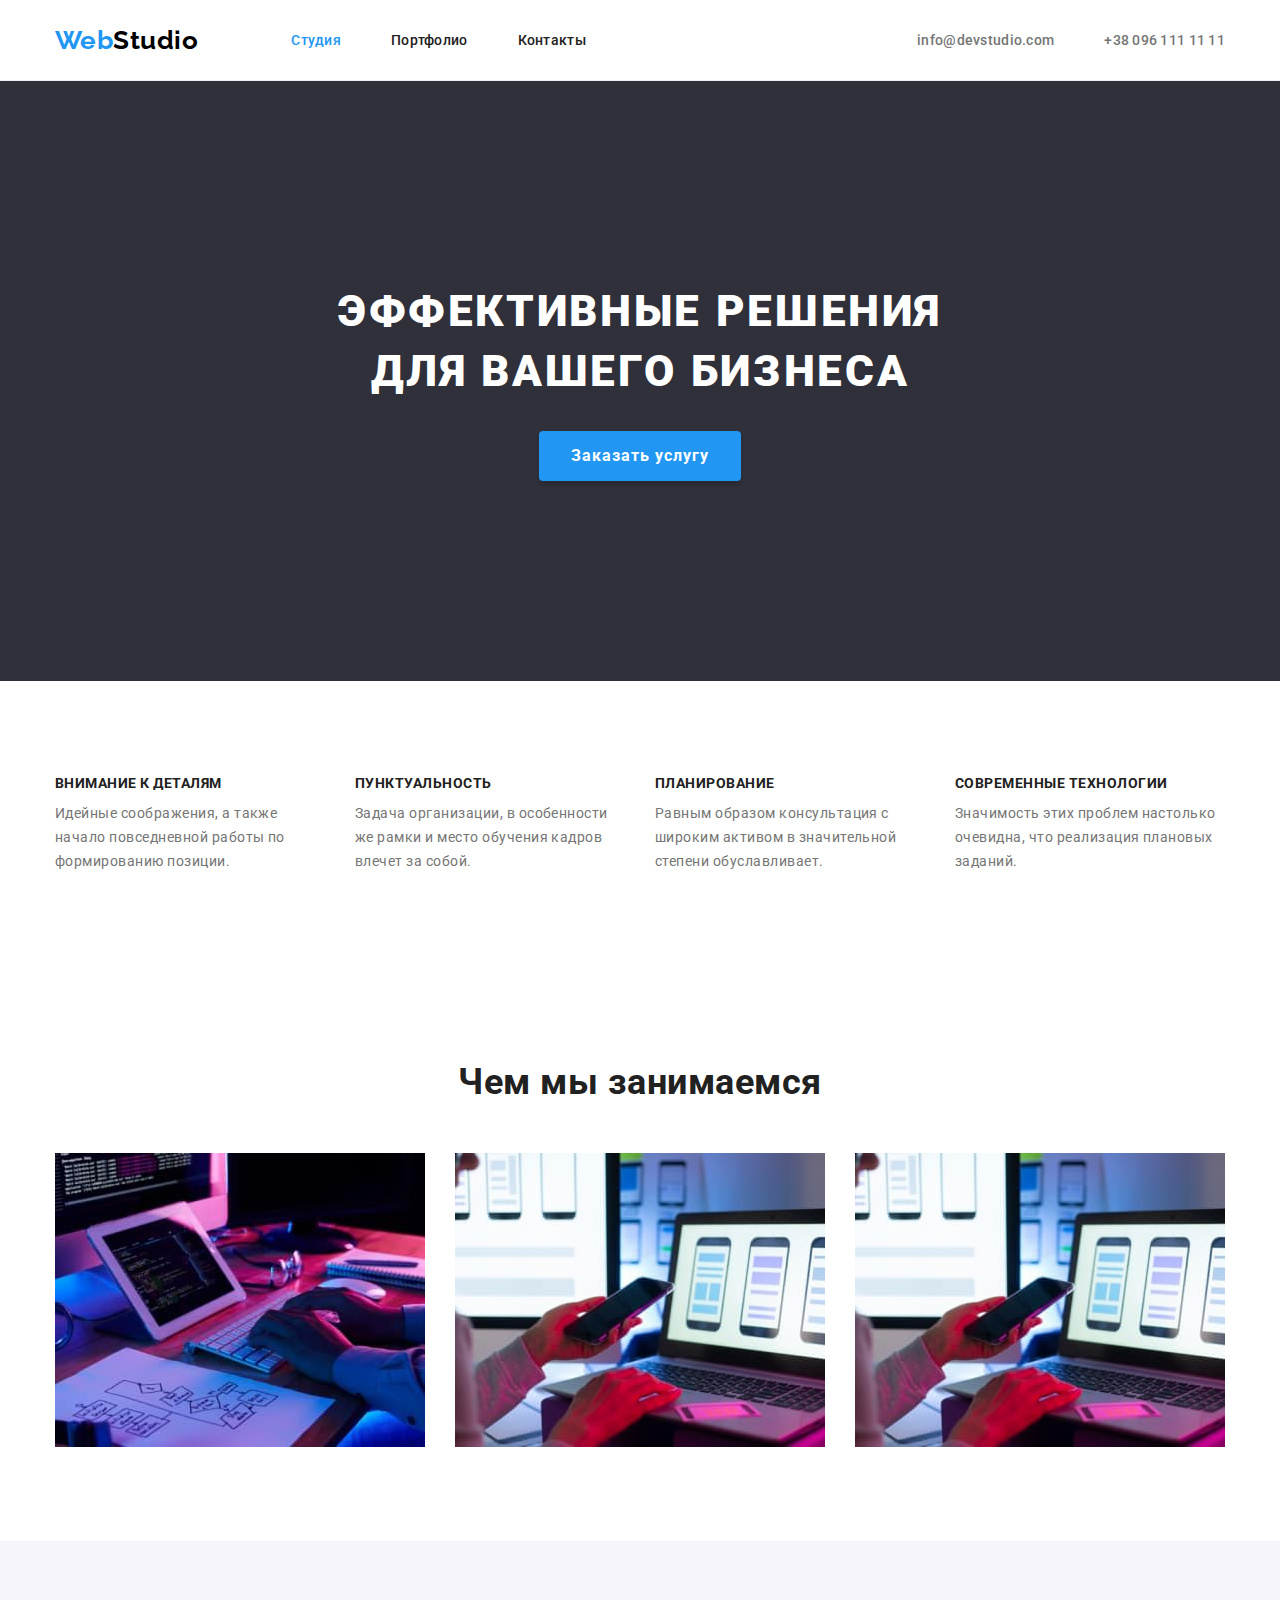
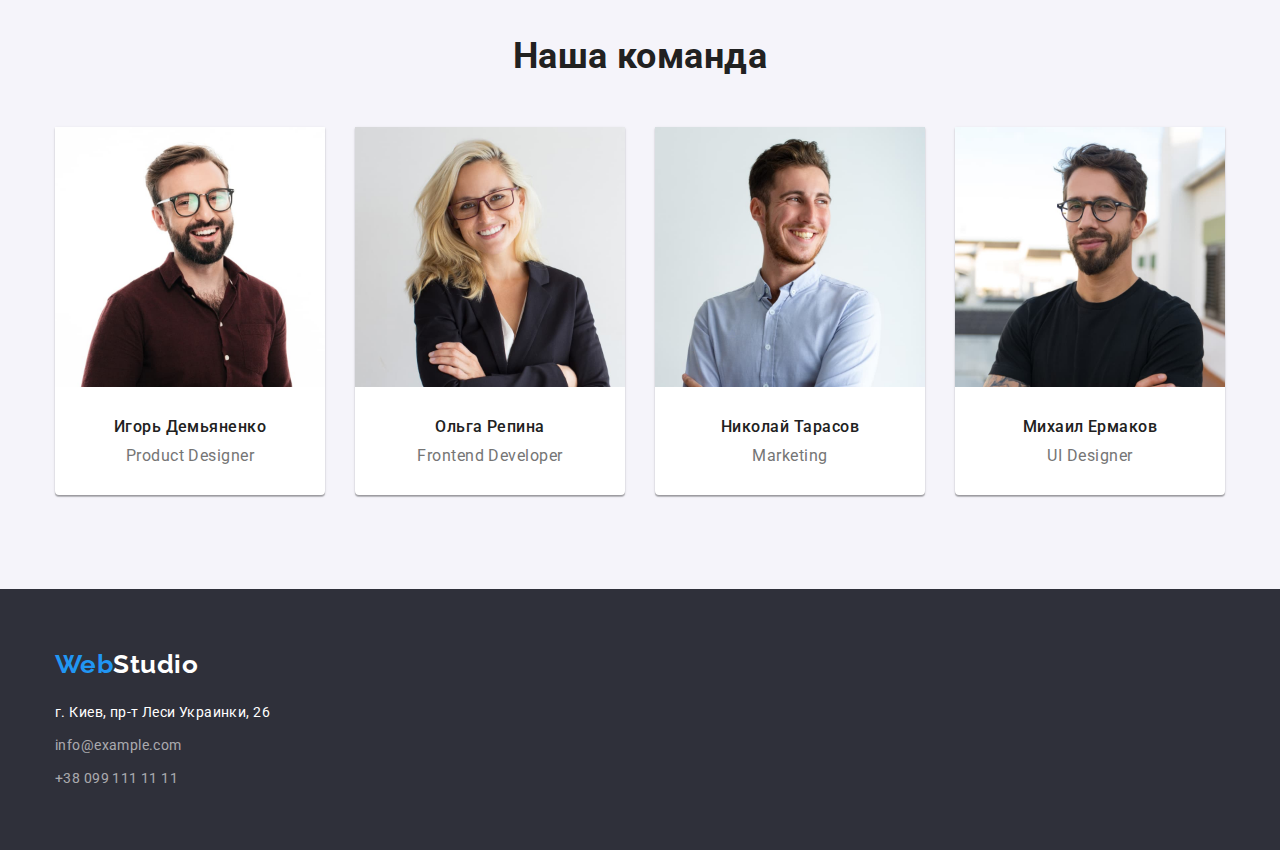
==== index.html @ f61dc98f "Initial commit" ====
<!DOCTYPE html>
<html lang="ru">

<head>
    <meta charset="UTF-8" />
    <meta http-equiv="X-UA-Compatible" content="IE=edge" />
    <meta name="viewport" content="width=device-width, initial-scale=1.0" />
    <title>Студия</title>
    <link rel="stylesheet" href="./css/normalize.css">
    <link rel="preconnect" href="https://fonts.googleapis.com" />
    <link rel="preconnect" href="https://fonts.gstatic.com" crossorigin />
    <link
        href="https://fonts.googleapis.com/css2?family=Raleway:wght@700&family=Roboto:wght@400;500;700;900&display=swap"
        rel="stylesheet" />
    <link rel="stylesheet" href="./css/style.css" />
    
</head>
<body>
    <header>
        <div class="container header-alignment">
            <a href="./index.html" lang="en" class="link logo-header"><span class="logo-part">Web</span>Studio</a>
            <nav>
                <ul class="list menu-alignment">
                    <li><a href="./index.html" class="link main-menu current">Cтудия</a></li>
                    <li><a href="./portfolio.html" class="link main-menu">Портфолио</a></li>
                    <li><a href="" class="link main-menu">Контакты</a></li>
                </ul>
            </nav>
            <ul class="list contacts-alignment">
                <li><a class="link contacts-header" href="mailto:info@devstudio.com">info@devstudio.com</a></li>
                <li><a class="link contacts-header" href="tel:+380961111111">+38 096 111 11 11</a></li>
            </ul>
        </div>
    </header>
    <main>
        <section class="section hero">
            <div class="container">
                <h1 class="header-hero">Эффективные решения для вашего бизнеса</h1>
                <button type="button" class="hero-button">Заказать услугу</button>
            </div>
        </section>
        <section class="section">
            <div class="container">
                <h2 class="visually-hidden">Features</h2>
                <ul class="list alignment">
                    <li class="feature-containt">
                        <h3 class="feature-header">Внимание к деталям</h3>
                        <p class="feature-paragraph">Идейные соображения, а также начало повседневной работы по
                            формированию позиции.</p>
                    </li>
                    <li class="feature-containt">
                        <h3 class="feature-header">Пунктуальность</h3>
                        <p class="feature-paragraph">Задача организации, в особенности же рамки и место обучения кадров
                            влечет за собой.</p>

                    </li>
                    <li class="feature-containt">
                        <h3 class="feature-header">Планирование</h3>
                        <p class="feature-paragraph">Равным образом консультация с широким активом в значительной
                            степени обуславливает.</p>
                    </li>
                    <li class="feature-containt">
                        <h3 class="feature-header">Современные технологии</h3>
                        <p class="feature-paragraph">Значимость этих проблем настолько очевидна, что реализация плановых
                            заданий.</p>
                    </li>
                </ul>
            </div>
        </section>
        <section class="section no-padding">
            <div class="container">
                <h2 class="index-header">Чем мы занимаемся</h2>
                <ul class="list alignment">
                    <li><img src="./img/image1.jpg" alt="Программирование" width="370" height="294"></li>
                    <li><img src="./img/image2.jpg" alt="Разработка" width="370" height="294"></li>
                    <li><img src="./img/image2.jpg" alt="Дизайн" width="370" height="294"></li>
                </ul>
            </div>
        </section>
        <section class="section team">
            <div class="container">
                <h2 class="index-header">Наша команда</h2>
                <ul class="list alignment">
                    <li class="team-card">
                        <img src="./img/photo1.jpg" alt="Ольга Репина" width="270" height="260">
                        <div class="team-containt">
                        <h3 class="team-name">Игорь Демьяненко</h3>
                        <p class="team-post" lang="en">Product Designer</p>
                        </div>
                    </li>
                    <li class="team-card">
                        <img src="./img/photo2.jpg" alt="Ольга Репина" width="270" height="260">
                        <div class="team-containt">
                        <h3 class="team-name">Ольга Репина</h3>
                        <p class="team-post" lang="en">Frontend Developer</p>
                        </div>
                    </li>
                    <li class="team-card">
                        <img src="./img/photo3.jpg" alt="Николай Тарасов" width="270" height="260">
                        <div class="team-containt">
                        <h3 class="team-name">Николай Тарасов</h3>
                        <p class="team-post" lang="en">Marketing</p>
                        </div>
                    </li>
                    <li class="team-card">
                        <img src="./img/photo4.jpg" alt="Михаил Ермаков" width="270" height="260">
                        <div class="team-containt">
                        <h3 class="team-name">Михаил Ермаков</h3>
                        <p class="team-post" lang="en">UI Designer</p>
                        </div>
                    </li>
                </ul>
            </div>
        </section>
    </main>
    <footer>
        <div class="container">
            <a href="./index.html" lang="en" class="link logo-footer"><span class="logo-part">Web</span>Studio</a>
            <address>
                <ul class="list">
                    <li class="footer-address"><a href="https://goo.gl/maps/jvZkEeuZgT2ocz416" rel="noopener nofollow noreferrer"
                            class="link adress-footer">г. Киев, пр-т Леси Украинки, 26</a></li>
                    <li class="footer-address"><a href="mailto:info@example.com" class="link contacts-footer">info@example.com</a></li>
                    <li class="footer-address"><a href="tel:+380991111111" class="link contacts-footer">+38 099 111 11 11</a></li>
                </ul>
            </address>
        </div>
    </footer>
</body>

</html>
---- css/style.css ----
html {
    box-sizing: border-box;
}


body {
    font-family: 'Roboto', 'Raleway', sans-serif;
    color: #212121;
    letter-spacing: 0.03em;
}

p,
h1,
h2,
h3,
h4,
h5,
h6 {
    margin: 0;
}

ul,
ol {
    margin: 0;
    padding-left: 0;
}

img {
    display: block;
    max-width: 100%;
    height: auto;
}

.container {
    width: 1200px;
    margin-left: auto;
    margin-right: auto;
    padding-left: 15px;
    padding-right: 15px;
}

:root {
    --bgd-color: #2F303A;
    --accent-color: #2196F3;
    --special-color: #188CE8;
    --p-color: #757575;
    --milk-color: #F5F4FA;
    --main-color: #212121;
    --clear-gray-color: rgba(255, 255, 255, 0.6);
    --light-gray-color: rgba(238, 238, 238, 1);
    --white-color: #fff;
    --black-color: #000;
}

.section {
    padding-top: 94px;
    padding-bottom: 94px;
}


.link {
    text-decoration: none;
}


.list {
    list-style-type: none;
}

.visually-hidden {
    position: absolute;
    width: 1px;
    height: 1px;
    margin: -1px;
    border: 0;
    padding: 0;
    white-space: nowrap;
    clip-path: inset(100%);
    clip: rect(0 0 0 0);
    overflow: hidden;
}

header {
    border-bottom: 1px solid var(--light-gray-color);
}

.logo-header {
    color: var(--black-color);
    font-family: 'Raleway';
    font-weight: 700;
    font-size: 26px;
    line-height: 31px;
    margin-right: 93px;
}

.logo-part {
    color: var(--accent-color);
}

.header-alignment {
    display: flex;
    align-items: center;
}

.menu-alignment {
    display: flex;
    gap: 50px;
}

.main-menu {
    color: inherit;
    letter-spacing: 0.02em;
    font-weight: 500;
    font-size: 14px;
    line-height: 16px;
    display: block;
    padding: 32px 0;
}

.link:hover,
.link:focus,
.current {
    color: var(--accent-color);
}

.contacts-alignment {
    display: flex;
    margin-left: auto;
    gap: 50px;
}

.contacts-header {
    color: var(--p-color);
    font-weight: 500;
    font-size: 14px;
    line-height: 16px;
    letter-spacing: 0.02em;
    display: flex;
    padding: 32px 0;
}

.hero {
    background-color: var(--bgd-color);
    text-align: center;
    padding: 200px 0;
}

.header-hero {
    font-weight: 900;
    font-size: 44px;
    line-height: 60px;
    color: var(--white-color);
    text-transform: uppercase;
    letter-spacing: 0.06em;
    margin-bottom: 30px;
}

.hero .container {
    width: 696px;
}

.hero-button {
    color: var(--white-color);
    background-color: var(--accent-color);
    cursor: pointer;
    border: none;
    box-shadow: 0px 4px 4px rgba(0, 0, 0, 0.15);
    border-radius: 4px;
    padding: 10px 32px;
    font-weight: 700;
    font-size: 16px;
    line-height: 30px;
    letter-spacing: 0.06em;
    font-family: inherit;
}

.main-page-button:hover .main-page-button:focus {
    background-color: var(--special-color);
}

.alignment {
    display: flex;
    gap: 30px;
}

.feature-containt{
    width: 270px;
}

.feature-header {
    font-weight: 700;
    font-size: 14px;
    line-height: 16px;
    text-transform: uppercase;
    margin-bottom: 10px;
}

.feature-paragraph {
    font-weight: 400;
    font-size: 14px;
    line-height: 24px;
    color: var(--p-color);
}

.index-header {
    font-weight: 700;
    font-size: 36px;
    line-height: 42px;
    text-align: center;
    margin-bottom: 50px;
}

.team {
    background-color: var(--milk-color);
}

.team-card {
    box-shadow: 0px 1px 3px rgba(0, 0, 0, 0.12), 0px 1px 1px rgba(0, 0, 0, 0.14), 0px 2px 1px rgba(0, 0, 0, 0.2);
    border-radius: 0px 0px 4px 4px;
    background-color: var(--white-color);
    text-align: center;
}

.team-containt{
    padding:30px;}

.team-name {
    font-weight: 500;
    font-size: 16px;
    line-height: 19px;
    padding-bottom: 10px;
    
}

.team-post {
    font-weight: 400;
    font-size: 16px;
    line-height: 19px;
    color: var(--p-color);
    
}

footer {
    background-color: var(--bgd-color);
    padding: 60px 0;
}

.logo-footer {
    color: var(--white-color);
    font-family: 'Raleway';
    font-weight: 700;
    font-size: 26px;
    line-height: 31px;
    display: block;
}

address {
    font-family: inherit;
    font-style: normal;
    margin-top: 20px;
    font-weight: 400;
    font-size: 14px;
    line-height: 24px;
    letter-spacing: 0.03em;
    color: var(--white-color);
}

.footer-address {
    margin-top: 9px;
}

.contacts-footer {
    color: var(--clear-gray-color);
    display: flex;
}

.adress-footer {
    color: var(--white-color);
    display: flex;
}


.filters {
    display: flex;
    justify-content: center;
    margin-bottom: 50px;
    gap: 8px;
}

.filter {
    cursor: pointer;
    background-color: var(--milk-color);
    border-radius: 4px;
    border: none;
    padding: 6px 22px;
    font-weight: 500;
    font-size: 16px;
    line-height: 26px;
    text-align: center;
    font-family: inherit;
}

.filter:focus,
.filter:hover,
.current-btn {
    color: var(--white-color);
    background-color: var(--accent-color);
    box-shadow: 0px 3px 1px rgba(0, 0, 0, 0.1), 0px 1px 2px rgba(0, 0, 0, 0.08), 0px 2px 2px rgba(0, 0, 0, 0.12);
}

.projects {
    display: flex;
    flex-wrap: wrap;
    gap: 30px;
}

.project {
    flex-basis: calc((100% - 60px) / 3);
}

.project-border {
    border: 1px solid var(--light-gray-color);
    background-color: var(--white-color);
    border-top: none;
    padding: 20px 24px;
}

.project-link {
    display: block;
}

.project-header {
    font-weight: 700;
    font-size: 18px;
    line-height: 36px;
    letter-spacing: 0.06em;
    color: var(--main-color);
    text-align: left;
    margin-bottom: 4px;
}

.project-paragraph {
    font-weight: 400;
    font-size: 16px;
    line-height: 30px;
    color: var(--p-color);
}
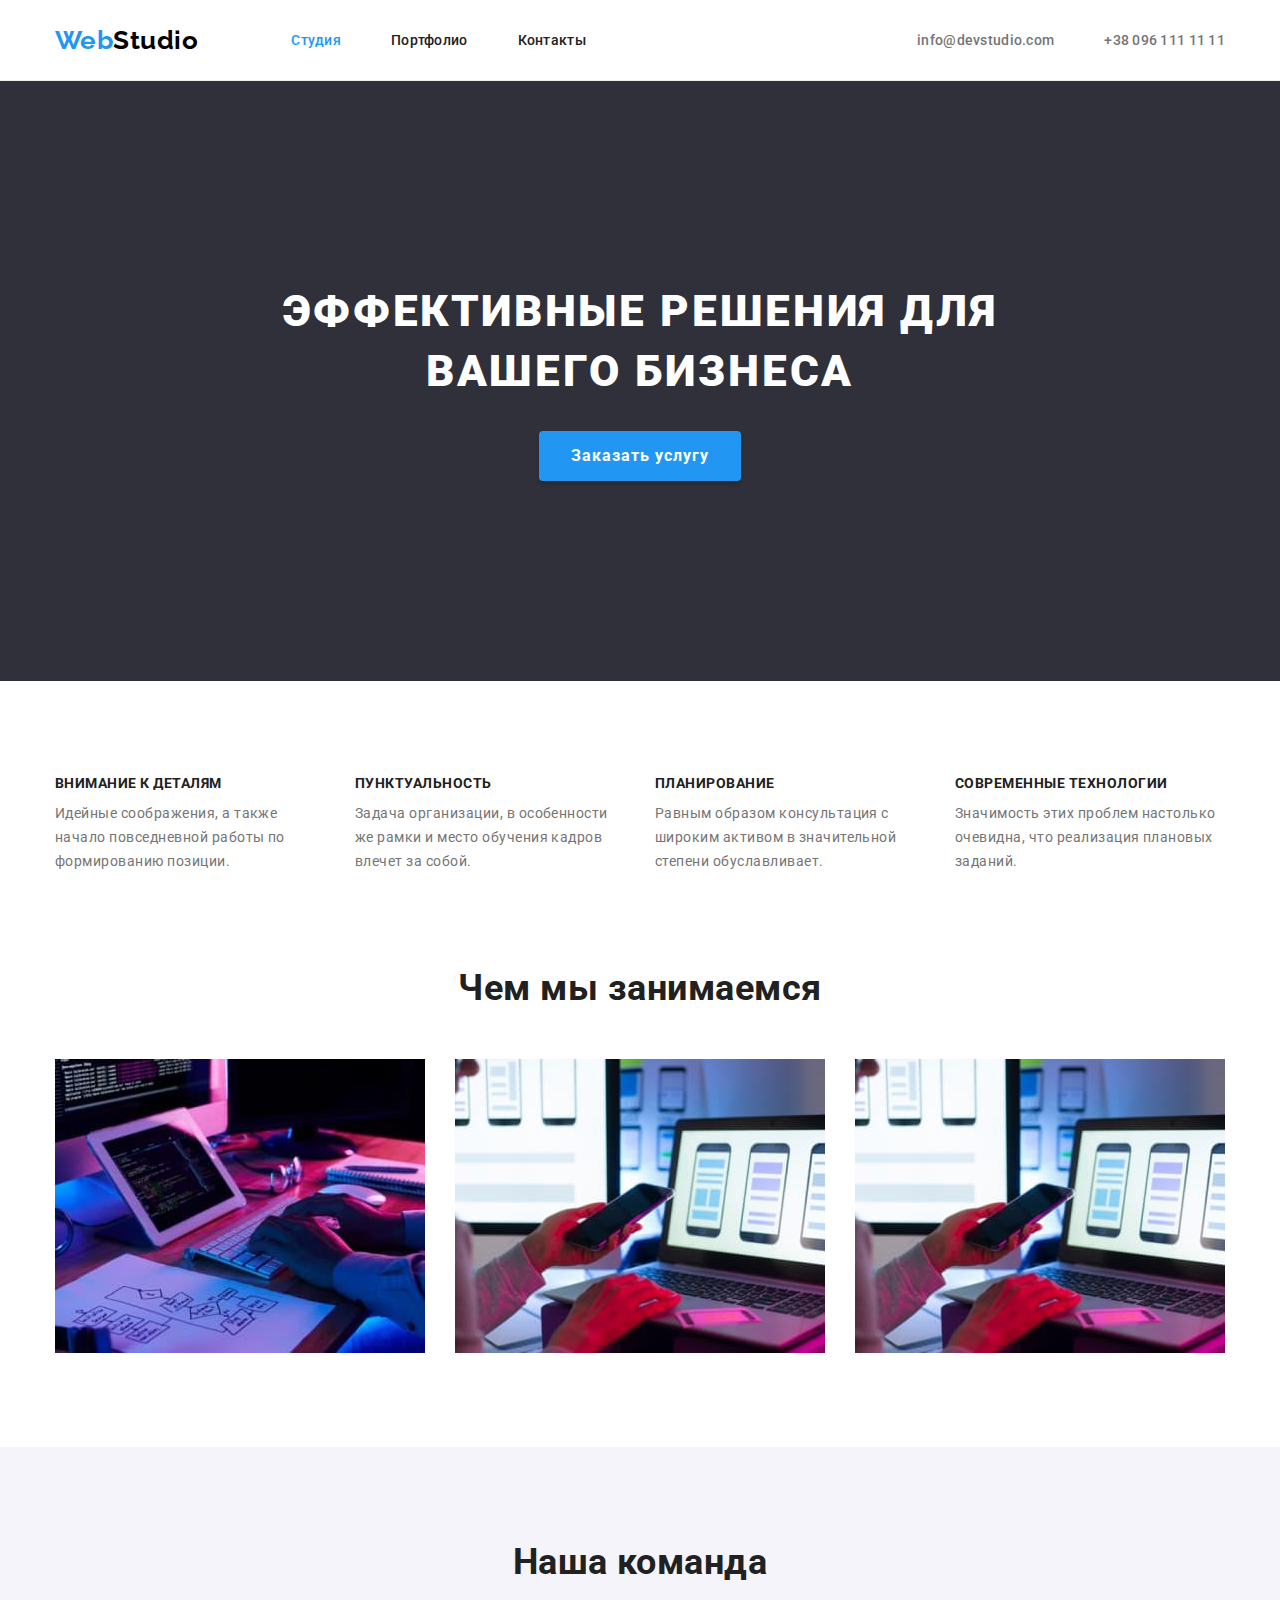
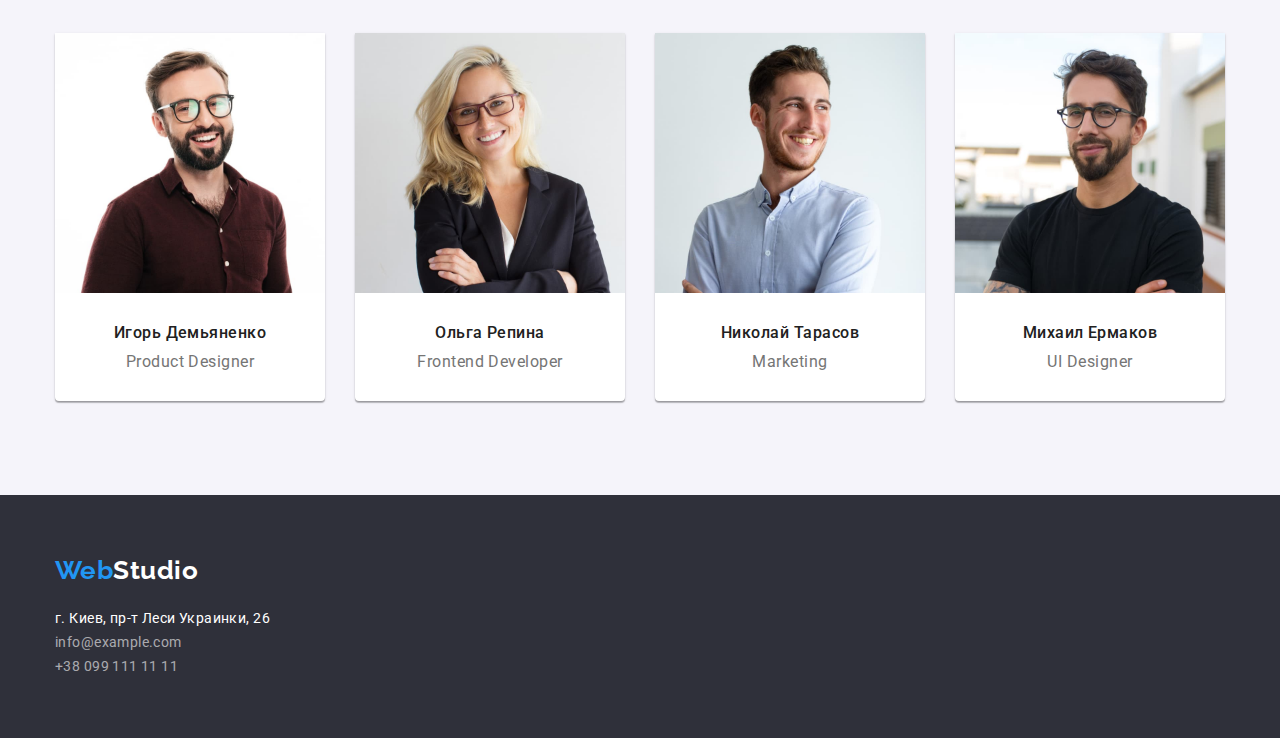
==== commit 1b056b20: "Add files via upload" ====
--- a/index.html
+++ b/index.html
@@ -1,131 +1,131 @@
-<!DOCTYPE html>
-<html lang="ru">
-
-<head>
-    <meta charset="UTF-8" />
-    <meta http-equiv="X-UA-Compatible" content="IE=edge" />
-    <meta name="viewport" content="width=device-width, initial-scale=1.0" />
-    <title>Студия</title>
-    <link rel="stylesheet" href="./css/normalize.css">
-    <link rel="preconnect" href="https://fonts.googleapis.com" />
-    <link rel="preconnect" href="https://fonts.gstatic.com" crossorigin />
-    <link
-        href="https://fonts.googleapis.com/css2?family=Raleway:wght@700&family=Roboto:wght@400;500;700;900&display=swap"
-        rel="stylesheet" />
-    <link rel="stylesheet" href="./css/style.css" />
-    
-</head>
-<body>
-    <header>
-        <div class="container header-alignment">
-            <a href="./index.html" lang="en" class="link logo-header"><span class="logo-part">Web</span>Studio</a>
-            <nav>
-                <ul class="list menu-alignment">
-                    <li><a href="./index.html" class="link main-menu current">Cтудия</a></li>
-                    <li><a href="./portfolio.html" class="link main-menu">Портфолио</a></li>
-                    <li><a href="" class="link main-menu">Контакты</a></li>
-                </ul>
-            </nav>
-            <ul class="list contacts-alignment">
-                <li><a class="link contacts-header" href="mailto:info@devstudio.com">info@devstudio.com</a></li>
-                <li><a class="link contacts-header" href="tel:+380961111111">+38 096 111 11 11</a></li>
-            </ul>
-        </div>
-    </header>
-    <main>
-        <section class="section hero">
-            <div class="container">
-                <h1 class="header-hero">Эффективные решения для вашего бизнеса</h1>
-                <button type="button" class="hero-button">Заказать услугу</button>
-            </div>
-        </section>
-        <section class="section">
-            <div class="container">
-                <h2 class="visually-hidden">Features</h2>
-                <ul class="list alignment">
-                    <li class="feature-containt">
-                        <h3 class="feature-header">Внимание к деталям</h3>
-                        <p class="feature-paragraph">Идейные соображения, а также начало повседневной работы по
-                            формированию позиции.</p>
-                    </li>
-                    <li class="feature-containt">
-                        <h3 class="feature-header">Пунктуальность</h3>
-                        <p class="feature-paragraph">Задача организации, в особенности же рамки и место обучения кадров
-                            влечет за собой.</p>
-
-                    </li>
-                    <li class="feature-containt">
-                        <h3 class="feature-header">Планирование</h3>
-                        <p class="feature-paragraph">Равным образом консультация с широким активом в значительной
-                            степени обуславливает.</p>
-                    </li>
-                    <li class="feature-containt">
-                        <h3 class="feature-header">Современные технологии</h3>
-                        <p class="feature-paragraph">Значимость этих проблем настолько очевидна, что реализация плановых
-                            заданий.</p>
-                    </li>
-                </ul>
-            </div>
-        </section>
-        <section class="section no-padding">
-            <div class="container">
-                <h2 class="index-header">Чем мы занимаемся</h2>
-                <ul class="list alignment">
-                    <li><img src="./img/image1.jpg" alt="Программирование" width="370" height="294"></li>
-                    <li><img src="./img/image2.jpg" alt="Разработка" width="370" height="294"></li>
-                    <li><img src="./img/image2.jpg" alt="Дизайн" width="370" height="294"></li>
-                </ul>
-            </div>
-        </section>
-        <section class="section team">
-            <div class="container">
-                <h2 class="index-header">Наша команда</h2>
-                <ul class="list alignment">
-                    <li class="team-card">
-                        <img src="./img/photo1.jpg" alt="Ольга Репина" width="270" height="260">
-                        <div class="team-containt">
-                        <h3 class="team-name">Игорь Демьяненко</h3>
-                        <p class="team-post" lang="en">Product Designer</p>
-                        </div>
-                    </li>
-                    <li class="team-card">
-                        <img src="./img/photo2.jpg" alt="Ольга Репина" width="270" height="260">
-                        <div class="team-containt">
-                        <h3 class="team-name">Ольга Репина</h3>
-                        <p class="team-post" lang="en">Frontend Developer</p>
-                        </div>
-                    </li>
-                    <li class="team-card">
-                        <img src="./img/photo3.jpg" alt="Николай Тарасов" width="270" height="260">
-                        <div class="team-containt">
-                        <h3 class="team-name">Николай Тарасов</h3>
-                        <p class="team-post" lang="en">Marketing</p>
-                        </div>
-                    </li>
-                    <li class="team-card">
-                        <img src="./img/photo4.jpg" alt="Михаил Ермаков" width="270" height="260">
-                        <div class="team-containt">
-                        <h3 class="team-name">Михаил Ермаков</h3>
-                        <p class="team-post" lang="en">UI Designer</p>
-                        </div>
-                    </li>
-                </ul>
-            </div>
-        </section>
-    </main>
-    <footer>
-        <div class="container">
-            <a href="./index.html" lang="en" class="link logo-footer"><span class="logo-part">Web</span>Studio</a>
-            <address>
-                <ul class="list">
-                    <li class="footer-address"><a href="https://goo.gl/maps/jvZkEeuZgT2ocz416" rel="noopener nofollow noreferrer"
-                            class="link adress-footer">г. Киев, пр-т Леси Украинки, 26</a></li>
-                    <li class="footer-address"><a href="mailto:info@example.com" class="link contacts-footer">info@example.com</a></li>
-                    <li class="footer-address"><a href="tel:+380991111111" class="link contacts-footer">+38 099 111 11 11</a></li>
-                </ul>
-            </address>
-        </div>
-    </footer>
-</body>
-
+<!DOCTYPE html>
+<html lang="ru">
+
+<head>
+    <meta charset="UTF-8" />
+    <meta http-equiv="X-UA-Compatible" content="IE=edge" />
+    <meta name="viewport" content="width=device-width, initial-scale=1.0" />
+    <title>Студия</title>
+    <link rel="stylesheet" href="./css/normalize.css">
+    <link rel="preconnect" href="https://fonts.googleapis.com" />
+    <link rel="preconnect" href="https://fonts.gstatic.com" crossorigin />
+    <link
+        href="https://fonts.googleapis.com/css2?family=Raleway:wght@700&family=Roboto:wght@400;500;700;900&display=swap"
+        rel="stylesheet" />
+    <link rel="stylesheet" href="./css/style.css" />
+    
+</head>
+<body>
+    <header>
+        <div class="container header-alignment">
+            <a href="./index.html" lang="en" class="link logo-header"><span class="logo-part">Web</span>Studio</a>
+            <nav>
+                <ul class="list menu-alignment">
+                    <li><a href="./index.html" class="link main-menu current">Cтудия</a></li>
+                    <li><a href="./portfolio.html" class="link main-menu">Портфолио</a></li>
+                    <li><a href="" class="link main-menu">Контакты</a></li>
+                </ul>
+            </nav>
+            <ul class="list contacts-alignment">
+                <li><a class="link contacts-header" href="mailto:info@devstudio.com">info@devstudio.com</a></li>
+                <li><a class="link contacts-header" href="tel:+380961111111">+38 096 111 11 11</a></li>
+            </ul>
+        </div>
+    </header>
+    <main>
+        <section class="section hero">
+            <div class="container">
+                <h1 class="header-hero">Эффективные решения для <br> вашего бизнеса</h1>
+                <button type="button" class="hero-button">Заказать услугу</button>
+            </div>
+        </section>
+        <section class="section-feature">
+            <div class="container">
+                <h2 class="visually-hidden">Features</h2>
+                <ul class="list alignment">
+                    <li class="feature-containt">
+                        <h3 class="feature-header">Внимание к деталям</h3>
+                        <p class="feature-paragraph">Идейные соображения, а также начало повседневной работы по
+                            формированию позиции.</p>
+                    </li>
+                    <li class="feature-containt">
+                        <h3 class="feature-header">Пунктуальность</h3>
+                        <p class="feature-paragraph">Задача организации, в особенности же рамки и место обучения кадров
+                            влечет за собой.</p>
+
+                    </li>
+                    <li class="feature-containt">
+                        <h3 class="feature-header">Планирование</h3>
+                        <p class="feature-paragraph">Равным образом консультация с широким активом в значительной
+                            степени обуславливает.</p>
+                    </li>
+                    <li class="feature-containt">
+                        <h3 class="feature-header">Современные технологии</h3>
+                        <p class="feature-paragraph">Значимость этих проблем настолько очевидна, что реализация плановых
+                            заданий.</p>
+                    </li>
+                </ul>
+            </div>
+        </section>
+        <section class="section no-padding">
+            <div class="container">
+                <h2 class="index-header">Чем мы занимаемся</h2>
+                <ul class="list alignment">
+                    <li><img src="./img/image1.jpg" alt="Программирование" width="370" height="294"></li>
+                    <li><img src="./img/image2.jpg" alt="Разработка" width="370" height="294"></li>
+                    <li><img src="./img/image2.jpg" alt="Дизайн" width="370" height="294"></li>
+                </ul>
+            </div>
+        </section>
+        <section class="section team">
+            <div class="container">
+                <h2 class="index-header">Наша команда</h2>
+                <ul class="list alignment">
+                    <li class="team-card">
+                        <img src="./img/photo1.jpg" alt="Ольга Репина" width="270" height="260">
+                        <div class="team-containt">
+                        <h3 class="team-name">Игорь Демьяненко</h3>
+                        <p class="team-post" lang="en">Product Designer</p>
+                        </div>
+                    </li>
+                    <li class="team-card">
+                        <img src="./img/photo2.jpg" alt="Ольга Репина" width="270" height="260">
+                        <div class="team-containt">
+                        <h3 class="team-name">Ольга Репина</h3>
+                        <p class="team-post" lang="en">Frontend Developer</p>
+                        </div>
+                    </li>
+                    <li class="team-card">
+                        <img src="./img/photo3.jpg" alt="Николай Тарасов" width="270" height="260">
+                        <div class="team-containt">
+                        <h3 class="team-name">Николай Тарасов</h3>
+                        <p class="team-post" lang="en">Marketing</p>
+                        </div>
+                    </li>
+                    <li class="team-card">
+                        <img src="./img/photo4.jpg" alt="Михаил Ермаков" width="270" height="260">
+                        <div class="team-containt">
+                        <h3 class="team-name">Михаил Ермаков</h3>
+                        <p class="team-post" lang="en">UI Designer</p>
+                        </div>
+                    </li>
+                </ul>
+            </div>
+        </section>
+    </main>
+    <footer>
+        <div class="container">
+            <a href="./index.html" lang="en" class="link logo-footer"><span class="logo-part">Web</span>Studio</a>
+            <address>
+                <ul class="list">
+                    <li class="footer-address"><a href="https://goo.gl/maps/jvZkEeuZgT2ocz416" rel="noopener nofollow noreferrer"
+                            class="link adress-footer">г. Киев, пр-т Леси Украинки, 26</a></li>
+                    <li class="footer-address"><a href="mailto:info@example.com" class="link contacts-footer">info@example.com</a></li>
+                    <li class="footer-address"><a href="tel:+380991111111" class="link contacts-footer">+38 099 111 11 11</a></li>
+                </ul>
+            </address>
+        </div>
+    </footer>
+</body>
+
 </html>--- a/css/style.css
+++ b/css/style.css
@@ -1,347 +1,347 @@
-html {
-    box-sizing: border-box;
-}
-
-
-body {
-    font-family: 'Roboto', 'Raleway', sans-serif;
-    color: #212121;
-    letter-spacing: 0.03em;
-}
-
-p,
-h1,
-h2,
-h3,
-h4,
-h5,
-h6 {
-    margin: 0;
-}
-
-ul,
-ol {
-    margin: 0;
-    padding-left: 0;
-}
-
-img {
-    display: block;
-    max-width: 100%;
-    height: auto;
-}
-
-.container {
-    width: 1200px;
-    margin-left: auto;
-    margin-right: auto;
-    padding-left: 15px;
-    padding-right: 15px;
-}
-
-:root {
-    --bgd-color: #2F303A;
-    --accent-color: #2196F3;
-    --special-color: #188CE8;
-    --p-color: #757575;
-    --milk-color: #F5F4FA;
-    --main-color: #212121;
-    --clear-gray-color: rgba(255, 255, 255, 0.6);
-    --light-gray-color: rgba(238, 238, 238, 1);
-    --white-color: #fff;
-    --black-color: #000;
-}
-
-.section {
-    padding-top: 94px;
-    padding-bottom: 94px;
-}
-
-
-.link {
-    text-decoration: none;
-}
-
-
-.list {
-    list-style-type: none;
-}
-
-.visually-hidden {
-    position: absolute;
-    width: 1px;
-    height: 1px;
-    margin: -1px;
-    border: 0;
-    padding: 0;
-    white-space: nowrap;
-    clip-path: inset(100%);
-    clip: rect(0 0 0 0);
-    overflow: hidden;
-}
-
-header {
-    border-bottom: 1px solid var(--light-gray-color);
-}
-
-.logo-header {
-    color: var(--black-color);
-    font-family: 'Raleway';
-    font-weight: 700;
-    font-size: 26px;
-    line-height: 31px;
-    margin-right: 93px;
-}
-
-.logo-part {
-    color: var(--accent-color);
-}
-
-.header-alignment {
-    display: flex;
-    align-items: center;
-}
-
-.menu-alignment {
-    display: flex;
-    gap: 50px;
-}
-
-.main-menu {
-    color: inherit;
-    letter-spacing: 0.02em;
-    font-weight: 500;
-    font-size: 14px;
-    line-height: 16px;
-    display: block;
-    padding: 32px 0;
-}
-
-.link:hover,
-.link:focus,
-.current {
-    color: var(--accent-color);
-}
-
-.contacts-alignment {
-    display: flex;
-    margin-left: auto;
-    gap: 50px;
-}
-
-.contacts-header {
-    color: var(--p-color);
-    font-weight: 500;
-    font-size: 14px;
-    line-height: 16px;
-    letter-spacing: 0.02em;
-    display: flex;
-    padding: 32px 0;
-}
-
-.hero {
-    background-color: var(--bgd-color);
-    text-align: center;
-    padding: 200px 0;
-}
-
-.header-hero {
-    font-weight: 900;
-    font-size: 44px;
-    line-height: 60px;
-    color: var(--white-color);
-    text-transform: uppercase;
-    letter-spacing: 0.06em;
-    margin-bottom: 30px;
-}
-
-.hero .container {
-    width: 696px;
-}
-
-.hero-button {
-    color: var(--white-color);
-    background-color: var(--accent-color);
-    cursor: pointer;
-    border: none;
-    box-shadow: 0px 4px 4px rgba(0, 0, 0, 0.15);
-    border-radius: 4px;
-    padding: 10px 32px;
-    font-weight: 700;
-    font-size: 16px;
-    line-height: 30px;
-    letter-spacing: 0.06em;
-    font-family: inherit;
-}
-
-.main-page-button:hover .main-page-button:focus {
-    background-color: var(--special-color);
-}
-
-.alignment {
-    display: flex;
-    gap: 30px;
-}
-
-.feature-containt{
-    width: 270px;
-}
-
-.feature-header {
-    font-weight: 700;
-    font-size: 14px;
-    line-height: 16px;
-    text-transform: uppercase;
-    margin-bottom: 10px;
-}
-
-.feature-paragraph {
-    font-weight: 400;
-    font-size: 14px;
-    line-height: 24px;
-    color: var(--p-color);
-}
-
-.index-header {
-    font-weight: 700;
-    font-size: 36px;
-    line-height: 42px;
-    text-align: center;
-    margin-bottom: 50px;
-}
-
-.team {
-    background-color: var(--milk-color);
-}
-
-.team-card {
-    box-shadow: 0px 1px 3px rgba(0, 0, 0, 0.12), 0px 1px 1px rgba(0, 0, 0, 0.14), 0px 2px 1px rgba(0, 0, 0, 0.2);
-    border-radius: 0px 0px 4px 4px;
-    background-color: var(--white-color);
-    text-align: center;
-}
-
-.team-containt{
-    padding:30px;}
-
-.team-name {
-    font-weight: 500;
-    font-size: 16px;
-    line-height: 19px;
-    padding-bottom: 10px;
-    
-}
-
-.team-post {
-    font-weight: 400;
-    font-size: 16px;
-    line-height: 19px;
-    color: var(--p-color);
-    
-}
-
-footer {
-    background-color: var(--bgd-color);
-    padding: 60px 0;
-}
-
-.logo-footer {
-    color: var(--white-color);
-    font-family: 'Raleway';
-    font-weight: 700;
-    font-size: 26px;
-    line-height: 31px;
-    display: block;
-}
-
-address {
-    font-family: inherit;
-    font-style: normal;
-    margin-top: 20px;
-    font-weight: 400;
-    font-size: 14px;
-    line-height: 24px;
-    letter-spacing: 0.03em;
-    color: var(--white-color);
-}
-
-.footer-address {
-    margin-top: 9px;
-}
-
-.contacts-footer {
-    color: var(--clear-gray-color);
-    display: flex;
-}
-
-.adress-footer {
-    color: var(--white-color);
-    display: flex;
-}
-
-
-.filters {
-    display: flex;
-    justify-content: center;
-    margin-bottom: 50px;
-    gap: 8px;
-}
-
-.filter {
-    cursor: pointer;
-    background-color: var(--milk-color);
-    border-radius: 4px;
-    border: none;
-    padding: 6px 22px;
-    font-weight: 500;
-    font-size: 16px;
-    line-height: 26px;
-    text-align: center;
-    font-family: inherit;
-}
-
-.filter:focus,
-.filter:hover,
-.current-btn {
-    color: var(--white-color);
-    background-color: var(--accent-color);
-    box-shadow: 0px 3px 1px rgba(0, 0, 0, 0.1), 0px 1px 2px rgba(0, 0, 0, 0.08), 0px 2px 2px rgba(0, 0, 0, 0.12);
-}
-
-.projects {
-    display: flex;
-    flex-wrap: wrap;
-    gap: 30px;
-}
-
-.project {
-    flex-basis: calc((100% - 60px) / 3);
-}
-
-.project-border {
-    border: 1px solid var(--light-gray-color);
-    background-color: var(--white-color);
-    border-top: none;
-    padding: 20px 24px;
-}
-
-.project-link {
-    display: block;
-}
-
-.project-header {
-    font-weight: 700;
-    font-size: 18px;
-    line-height: 36px;
-    letter-spacing: 0.06em;
-    color: var(--main-color);
-    text-align: left;
-    margin-bottom: 4px;
-}
-
-.project-paragraph {
-    font-weight: 400;
-    font-size: 16px;
-    line-height: 30px;
-    color: var(--p-color);
+html {
+    box-sizing: border-box;
+}
+
+
+body {
+    font-family: 'Roboto', 'Raleway', sans-serif;
+    color: #212121;
+    letter-spacing: 0.03em;
+}
+
+p,
+h1,
+h2,
+h3,
+h4,
+h5,
+h6 {
+    margin: 0;
+}
+
+ul,
+ol {
+    margin: 0;
+    padding-left: 0;
+}
+
+img {
+    display: block;
+    max-width: 100%;
+    height: auto;
+}
+
+.container {
+    width: 1200px;
+    margin-left: auto;
+    margin-right: auto;
+    padding-left: 15px;
+    padding-right: 15px;
+}
+
+:root {
+    --bgd-color: #2F303A;
+    --accent-color: #2196F3;
+    --special-color: #188CE8;
+    --p-color: #757575;
+    --milk-color: #F5F4FA;
+    --main-color: #212121;
+    --clear-gray-color: rgba(255, 255, 255, 0.6);
+    --light-gray-color: rgba(238, 238, 238, 1);
+    --white-color: #fff;
+    --black-color: #000;
+}
+
+.section {
+    padding-top: 94px;
+    padding-bottom: 94px;
+}
+
+
+.link {
+    text-decoration: none;
+}
+
+
+.list {
+    list-style-type: none;
+}
+
+.visually-hidden {
+    position: absolute;
+    width: 1px;
+    height: 1px;
+    margin: -1px;
+    border: 0;
+    padding: 0;
+    white-space: nowrap;
+    clip-path: inset(100%);
+    clip: rect(0 0 0 0);
+    overflow: hidden;
+}
+
+header {
+    border-bottom: 1px solid var(--light-gray-color);
+}
+
+.logo-header {
+    color: var(--black-color);
+    font-family: 'Raleway';
+    font-weight: 700;
+    font-size: 26px;
+    line-height: 31px;
+    margin-right: 93px;
+}
+
+.logo-part {
+    color: var(--accent-color);
+}
+
+.header-alignment {
+    display: flex;
+    align-items: center;
+}
+
+.menu-alignment {
+    display: flex;
+    gap: 50px;
+}
+
+.main-menu {
+    color: inherit;
+    letter-spacing: 0.02em;
+    font-weight: 500;
+    font-size: 14px;
+    line-height: 16px;
+    display: block;
+    padding: 32px 0;
+}
+
+.link:hover,
+.link:focus,
+.current {
+    color: var(--accent-color);
+}
+
+.contacts-alignment {
+    display: flex;
+    margin-left: auto;
+    gap: 50px;
+}
+
+.contacts-header {
+    color: var(--p-color);
+    font-weight: 500;
+    font-size: 14px;
+    line-height: 16px;
+    letter-spacing: 0.02em;
+    display: flex;
+    padding: 32px 0;
+}
+
+.hero {
+    background-color: var(--bgd-color);
+    text-align: center;
+    padding: 200px 0;
+}
+
+.header-hero {
+    font-weight: 900;
+    font-size: 44px;
+    line-height: 60px;
+    color: var(--white-color);
+    text-transform: uppercase;
+    letter-spacing: 0.06em;
+    margin-bottom: 30px;
+}
+
+
+
+.hero-button {
+    color: var(--white-color);
+    background-color: var(--accent-color);
+    cursor: pointer;
+    border: none;
+    box-shadow: 0px 4px 4px rgba(0, 0, 0, 0.15);
+    border-radius: 4px;
+    padding: 10px 32px;
+    font-weight: 700;
+    font-size: 16px;
+    line-height: 30px;
+    letter-spacing: 0.06em;
+    font-family: inherit;
+}
+
+.main-page-button:hover .main-page-button:focus {
+    background-color: var(--special-color);
+}
+
+.alignment {
+    display: flex;
+    gap: 30px;
+}
+
+.section-feature{
+    padding-top: 94px;
+}
+
+.feature-containt{
+    width: 270px;
+}
+
+.feature-header {
+    font-weight: 700;
+    font-size: 14px;
+    line-height: 16px;
+    text-transform: uppercase;
+    margin-bottom: 10px;
+}
+
+.feature-paragraph {
+    font-weight: 400;
+    font-size: 14px;
+    line-height: 24px;
+    color: var(--p-color);
+}
+
+.index-header {
+    font-weight: 700;
+    font-size: 36px;
+    line-height: 42px;
+    text-align: center;
+    margin-bottom: 50px;
+}
+
+.team {
+    background-color: var(--milk-color);
+}
+
+.team-card {
+    box-shadow: 0px 1px 3px rgba(0, 0, 0, 0.12), 0px 1px 1px rgba(0, 0, 0, 0.14), 0px 2px 1px rgba(0, 0, 0, 0.2);
+    border-radius: 0px 0px 4px 4px;
+    background-color: var(--white-color);
+    text-align: center;
+}
+
+.team-containt{
+    padding:30px;}
+
+.team-name {
+    font-weight: 500;
+    font-size: 16px;
+    line-height: 19px;
+    margin-bottom: 10px;
+    
+}
+
+.team-post {
+    font-weight: 400;
+    font-size: 16px;
+    line-height: 19px;
+    color: var(--p-color);
+    
+}
+
+footer {
+    background-color: var(--bgd-color);
+    padding: 60px 0;
+}
+
+.logo-footer {
+    color: var(--white-color);
+    font-family: 'Raleway';
+    font-weight: 700;
+    font-size: 26px;
+    line-height: 31px;
+    display: block;
+}
+
+address {
+    font-family: inherit;
+    font-style: normal;
+    margin-top: 20px;
+    font-weight: 400;
+    font-size: 14px;
+    line-height: 24px;
+    letter-spacing: 0.03em;
+    color: var(--white-color);
+}
+
+
+
+.contacts-footer {
+    color: var(--clear-gray-color);
+    display: flex;
+}
+
+.adress-footer {
+    color: var(--white-color);
+    display: flex;
+}
+
+
+.filters {
+    display: flex;
+    justify-content: center;
+    margin-bottom: 50px;
+    gap: 8px;
+}
+
+.filter {
+    cursor: pointer;
+    background-color: var(--milk-color);
+    border-radius: 4px;
+    border: none;
+    padding: 6px 22px;
+    font-weight: 500;
+    font-size: 16px;
+    line-height: 26px;
+    text-align: center;
+    font-family: inherit;
+}
+
+.filter:focus,
+.filter:hover,
+.current-btn {
+    color: var(--white-color);
+    background-color: var(--accent-color);
+    box-shadow: 0px 3px 1px rgba(0, 0, 0, 0.1), 0px 1px 2px rgba(0, 0, 0, 0.08), 0px 2px 2px rgba(0, 0, 0, 0.12);
+}
+
+.projects {
+    display: flex;
+    flex-wrap: wrap;
+    gap: 30px;
+}
+
+.project {
+    flex-basis: calc((100% - 60px) / 3);
+}
+
+.project-border {
+    border: 1px solid var(--light-gray-color);
+    background-color: var(--white-color);
+    border-top: none;
+    padding: 20px 24px;
+}
+
+.project-link {
+    display: block;
+}
+
+.project-header {
+    font-weight: 700;
+    font-size: 18px;
+    line-height: 36px;
+    letter-spacing: 0.06em;
+    color: var(--main-color);
+    text-align: left;
+    margin-bottom: 4px;
+}
+
+.project-paragraph {
+    font-weight: 400;
+    font-size: 16px;
+    line-height: 30px;
+    color: var(--p-color);
 }